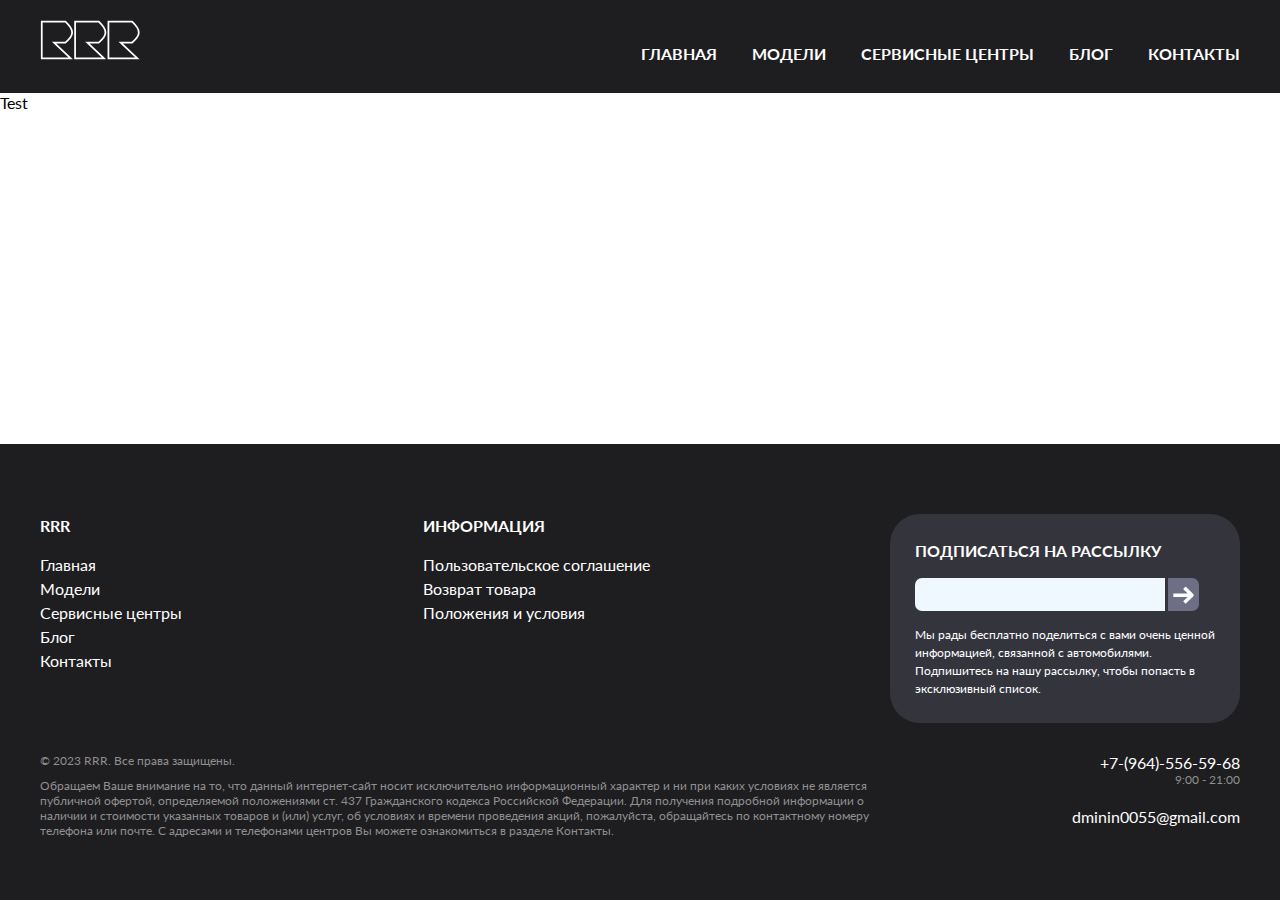
==== pages/blog.html @ 1aa9219d "1" ====
<!DOCTYPE html>
<html lang="en">
<head>
    <meta charset="UTF-8">
    <title>Car - showroom</title>
    <meta name="viewport" content="width=device-width, initial-scale=1.0">
    <link rel="preconnect" href="https://fonts.googleapis.com">
    <link rel="preconnect" href="https://fonts.gstatic.com" crossorigin>
    <link href="https://fonts.googleapis.com/css2?family=Lato:wght@400;700&display=swap" rel="stylesheet">
    <link rel="stylesheet" href="../css/style.css">
    <script src="../js/main.js" defer></script>
</head>
<body>

    <div class="wrapper">
        <header class="header">
            <div class="container">
                <div class="header__inner">
                    <a href="#" class="logo">
                        <img src="../img/main/logo.svg" alt="logo" class="logo_img" width="100px" >
                    </a>
                    <nav class="menu">
                        <ul class="menu_list">
                            <li class="menu_list-item">
                                <a href="../index.html" class="menu_list-link">Главная</a>
                            </li>
                            <li class="menu_list-item">
                                <a href="models.html" class="menu_list-link">Модели</a>
                            </li>
                            <li class="menu_list-item">
                                <a href="service_center.html" class="menu_list-link">Сервисные центры</a>
                            </li>
                            <li class="menu_list-item">
                                <a href="blog.html" class="menu_list-link">Блог</a>
                            </li>
                            <li class="menu_list-item">
                                <a href="contacts.html" class="menu_list-link">Контакты</a>
                            </li>
                        </ul>
                    </nav>
                    <div class="burger">
                        <img src="../img/white-menu.svg" alt="menu">
                    </div>
                </div>
            </div>
        </header>

        <div class="main">
            Test
        </div>

        <footer class="footer">
            <div class="container">
                <div class="footer_container">
                    <div class="footer_menu">
                        <ul class="footer_menu-list">
                            <li class="footer_menu-list-item">
                                <p class="footer_menu-list-title">RRR</p>
                            </li>
                            <li class="footer_menu-list-item">
                                <a href="../index.html" class="footer_menu-list-link">Главная</a>
                            </li>
                            <li class="footer_menu-list-item">
                                <a href="models.html" class="footer_menu-list-link">Модели</a>
                            </li>
                            <li class="footer_menu-list-item">
                                <a href="service_center.html" class="footer_menu-list-link">Сервисные центры</a>
                            </li>
                            <li class="footer_menu-list-item">
                                <a href="blog.html" class="footer_menu-list-link">Блог</a>
                            </li>
                            <li class="footer_menu-list-item">
                                <a href="contacts.html" class="footer_menu-list-link">Контакты</a>
                            </li>
                        </ul>
                    </div>
                    <div class="footer_menu">
                        <ul class="footer_menu-list">
                            <li class="footer_menu-list-item">
                                <p class="footer_menu-list-title">Информация</p>
                            </li>
                            <li class="footer_menu-list-item">
                                <a href="#" class="footer_menu-list-link">Пользовательское соглашение</a>
                            </li>
                            <li class="footer_menu-list-item">
                                <a href="#" class="footer_menu-list-link">Возврат товара</a>
                            </li>
                            <li class="footer_menu-list-item">
                                <a href="#" class="footer_menu-list-link">Положения и условия</a>
                            </li>
                        </ul>
                    </div>
                    <div class="footer_menu">
                        <div class="footer_menu-form">
                            <ul class="footer_menu-list">
                                <li class="footer_menu-list-item">
                                    <p class="footer_menu-list-title">Подписаться на рассылку</p>
                                </li>
                                <li class="footer_menu-list-item">
                                    <div class="footer_menu-list-input-container">
                                        <input type="email" class="footer_menu-list-input">
                                        <button class="footer_menu-list-input-submit">
                                            <img src="../img/arrow.svg" alt="submit" class="footer_menu-list-input-submit-img">
                                        </button>
                                    </div>
                                </li>
                                <li class="footer_menu-list-item">
                                    <p class="footer_menu-list-description">
                                        Мы рады бесплатно поделиться с вами очень ценной информацией, связанной с автомобилями.
                                        Подпишитесь на нашу рассылку, чтобы попасть в эксклюзивный список.
                                    </p>
                                </li>
                            </ul>
                        </div>
                    </div>
                </div>
                <div class="footer_bottom">
                    <div class="footer_bottom-text">
                        <div class="footer_bottom-copyright">
                            © 2023 RRR. Все права защищены.
                        </div>
                        <p>
                            Обращаем Ваше внимание на то, что данный интернет-сайт носит исключительно информационный
                            характер и ни при каких
                            условиях не является
                            публичной офертой, определяемой положениями ст. 437 Гражданского кодекса Российской
                            Федерации. Для получения
                            подробной информации о наличии и
                            стоимости указанных товаров и (или) услуг, об условиях и времени проведения акций,
                            пожалуйста, обращайтесь по контактному номеру телефона или почте.
                            С адресами и телефонами центров Вы можете ознакомиться в разделе Контакты.
                        </p>
                    </div>
                    <div class="footer_bottom-contacts">
                        <div class="footer_bottom-contacts-data">
                            +7-(964)-556-59-68
                        </div>
                        <div class="footer_bottom-contacts-time">
                            9:00 - 21:00
                        </div>
                        <div class="footer_bottom-contacts-data">
                            dminin0055@gmail.com
                        </div>
                    </div>
                </div>

            </div>
        </footer>
    </div>

</body>
</html>
---- css/style.css ----
* {
    margin: 0;
    padding: 0;
    border: 0;
    box-sizing: border-box;
}

body {
    font-family: 'Lato', sans-serif;
    font-size: 16px;
    font-weight: 400;
}

ul {
    list-style: none;
}

a {
    text-decoration: none;
    color: inherit;
}

html, body {
    height: 100%;
}

.open {
    display: flex !important;
    opacity: 0.9;
}

.wrapper {
    min-height: 100%;
    display: flex;
    flex-direction: column;
}

.header {
    background-color: #1E1E20;
}

.header_main {
    background-color: transparent;
    position: absolute;
    z-index: 10;
    left: 0;
    right: 0;
}

.container {
    max-width: 1220px;
    margin: 0 auto;
    padding: 0 10px;
}

.big_container {
    max-width: 1420px;
    margin: 0 auto;
    padding: 0 10px;
}

.header__inner {
    padding-top: 20px;
    padding-bottom: 30px;
    display: flex;
    justify-content: space-between;
    align-items: end;
}

.menu_list {
    display: flex;
    gap: 35px;
}

.menu_list-link {
    color: white;
    text-transform: uppercase;
    font-weight: 700;
}

.burger {
    display: none;
    position: relative;
    z-index: 50;
    align-items: center;
    justify-content: flex-end;
}









.footer {
    background-color: #1E1E20;
    padding: 50px 0 32px;
}

.footer_container {
    display: flex;
    justify-content: space-between;
}

.footer_menu {
    padding-top: 20px;
    padding-bottom: 30px;
}

.footer_menu-list {
    line-height: 1.5;
}

.footer_menu-list-title {
    color: white;
    text-transform: uppercase;
    font-weight: 700;
    margin-bottom: 15px;
}

.footer_menu-list-link {
    color: white;
}

.footer_menu-form {
    box-sizing: content-box;
    background-color: #34343d;
    max-width: 300px;
    padding: 25px;
    border-radius: 30px;
}

.footer_menu-list-input-container {
    display: flex;
    align-items: center;
    gap: 3px;
    margin-bottom: 15px;
}

.footer_menu-list-input {
    background-color: aliceblue;
    width: 250px;
    height: 33px;
    border-top-left-radius: 7px;
    border-bottom-left-radius: 7px;
    outline: none;
    font-size: 16px;
}

.footer_menu-list-input-submit {
    display: flex;
    align-items: center;
    height: 33px;
    padding: 5px;
    background-color: #6e6e85;
    border-top-right-radius: 7px;
    border-bottom-right-radius: 7px;
    cursor: pointer;
}

.footer_menu-list-description {
    color: white;
    font-size: 12px;
}

.footer_bottom {
    display: flex;
    justify-content: space-between;
}

.footer_bottom-text {
    max-width: 840px;
    color: rgba(178, 176, 176, 0.78);
    font-size: 12px;
    padding-bottom: 30px;
}

.footer_bottom-copyright {
    margin-bottom: 10px;
}
.footer_bottom-contacts {
    text-align: right;
}

.footer_bottom-contacts-data {
    color: white;
    font-size: 16px;
}

.footer_bottom-contacts-time {
    color: rgba(178, 176, 176, 0.78);
    font-size: 12px;
    text-align: right;
    margin-bottom: 20px;
}






.main {
    flex-grow: 1;
}

.top {
    color: white;
    text-align: center;
    padding-top: 250px;
    padding-bottom: 50px;
    position: absolute;
    z-index: 5;
    left: 0;
    right: 0;
}

.title {
    text-transform: uppercase;
    font-weight: 700;
    font-size: 58px;
    padding-bottom: 40px;
}

.title span {
    font-size: 65px;
    font-weight: 800;
}

.top__link {
    background-color: #151515;
    padding: 23px;
    max-width: 430px;
    width: 100%;
    display: inline-block;
    text-transform: uppercase;
    font-size: 36px;
    font-weight: 700;
}

.swiper::after {
    content: "";
    background-color: rgba(21, 21, 21, .3);
    position: absolute;
    z-index: 5;
    left: 0;
    right: 0;
    bottom: 0;
    top: 0;
}

.swiper-slide {
    background-repeat: no-repeat;
    background-size: cover;
    background-position: center;
    height: 100vh;
}

.swiper-pagination-bullet {
    width: 120px;
    height: 3px;
    background-color: #151515;
    border-radius: 10px;
    opacity: 1;
    margin: 0 15px !important;
}

.swiper-pagination-bullet-active {
    height: 6px;
    background-color: #FFF;
}

.why_us {
    text-align: center;
    margin: 80px 0 30px 0;
}

.why_us__title {
    font-size: 38px;
    margin-bottom: 40px;
    margin-top: 50px;
}

.why_us__cards {
    display: grid;
    grid-template-columns: repeat(3, 1fr);
    grid-row-gap: 20px;
    grid-column-gap: 20px;
    justify-content: center;
}

.why_us__card_item {
    max-width: 420px;
    width: 100%;
    padding: 44px 53px 33px 51px;
    background-color: #D9D9D9;
    border-radius: 20px;
}

.why_us__card_title {
    margin: 30px 0 20px 0;
    font-size: 24px;
    font-weight: 600;
}

.why_us__card_description {
    color: #283646;
    text-align: center;
    font-size: 16px;
    font-style: normal;
    font-weight: 500;
    line-height: normal;
}

.why_us__card_link {
    color: #10255A;
    text-align: center;
    font-size: 14px;
    font-style: normal;
    font-weight: 600;
    text-transform: uppercase;

    display: inline-block;

    border-radius: 10px;
    background: #FFF;
    box-shadow: 0px 4px 4px 0px rgba(0, 0, 0, 0.25);
    padding: 12px;

    margin-top: 12px;
    transition: box-shadow .3s ease;
}

.why_us__card_link:hover {
    box-shadow: 8px 10px 5px 2px rgba(0, 0, 255, .2);
}



.our_cars {
    text-align: center;
    margin: 80px 0 30px 0;
    background-color: #cfcfe5;
    padding: 40px 0;
}

.our_cars__title {
    font-size: 38px;
    margin-bottom: 40px;
}

.our_cars__cards {
    display: grid;
    grid-template-columns: repeat(3, 1fr);
    grid-row-gap: 20px;
    grid-column-gap: 20px;
    justify-content: center;
}

.our_cars__card_item {
    max-width: 420px;
    width: 100%;
}

.our_cars__card_car_title {
    margin-top: 7px;
    color: #1E1E1E;
    font-size: 20px;
    font-style: normal;
    font-weight: 800;
    line-height: normal;
    text-transform: capitalize;
}

.our_cars__card_img {
    border-radius: 20px;
}

.our_cars__card_car_price {
    color: #6e6e85;
}

.our_cars__card_link, .our_cars__link, .quality_services__card_link {
    color: #10255A;
    text-align: center;
    font-size: 14px;
    font-style: normal;
    font-weight: 600;
    text-transform: uppercase;

    display: inline-block;

    border-radius: 10px;
    background: #FFF;
    box-shadow: 0 4px 4px 0 rgba(0, 0, 0, 0.25);
    padding: 12px;

    margin-top: 12px;
    transition: box-shadow .3s ease;
}

.our_cars__card_link:hover {
    box-shadow: 8px 10px 5px 2px rgba(0, 0, 255, .2);
}

.our_cars__link {
    margin-top: 40px;
    background-color: #151515;
    color: #FFFFFF;
}

.our_cars__link:hover {
    box-shadow: 8px 10px 5px 2px rgba(0, 0, 255, .2);
}


.quality_services {
    text-align: center;
    margin: 80px 0 80px 0;
}

.quality_services__title {
    font-size: 38px;
    margin-bottom: 40px;
    margin-top: 50px;
}

.quality_services__cards {
    display: grid;
    grid-template-columns: repeat(4, 1fr);
    grid-column-gap: 20px;
    justify-content: center;
}

.quality_services__card_item {
    max-width: 372px;
}

.quality_services__card_text {
    margin: 0px 10px;
    font-size: 18px;
    font-weight: 600;
}

.quality_services__card_link:hover {
    box-shadow: 8px 10px 5px 2px rgba(0, 0, 255, .2);
}

@media (max-width: 1440px) {
    .big_container {
        max-width: 820px;
    }
    .quality_services__cards {
        grid-template-columns: repeat(2, 1fr);
        grid-row-gap: 50px;
        grid-column-gap: 56px;
    }
}

@media (max-width: 1200px) {

    .menu_list {
        gap: 15px;
    }

    .big_container {
        max-width: 820px;
    }

    .our_cars__cards, .why_us__cards {
        grid-template-columns: repeat(1, 1fr);
        place-items: center;
    }

    .quality_services__cards {
        grid-template-columns: repeat(2, 1fr);
        grid-row-gap: 20px;
        grid-column-gap: 10px;
        place-items: center;
    }

    .quality_services__card_item {
        height: 381px;
    }

    .footer_bottom-text {
        max-width: 480px;
    }

}

@media (max-width: 425px) {
    .menu_list {
        gap: 15px;
    }

    .why_us__title {
        font-size: 32px;
    }

    .our_cars__title {
        font-size: 32px;
    }

    .quality_services__title {
        font-size: 32px;
    }

    .our_cars__cards, .why_us__cards {
        grid-template-columns: repeat(1, 1fr);
        place-items: center;
    }

    .our_cars__card_img {
        width: 372px;
        height: 260px;
    }

    .quality_services__cards {
        grid-template-columns: repeat(1, 1fr);
        grid-row-gap: 20px;
        grid-column-gap: 10px;
        place-items: center;
    }

    .quality_services__card_item {
        height: 381px;
    }

    .footer_bottom-text {
        max-width: 480px;
    }

    /*.menu_list-link {*/
    /*    display: none;*/
    /*}*/

    .menu_list {
        display: none;
        flex-direction: column;
        position: fixed;
        height: 100%;
        width: 100%;
        top: 0; bottom: 0; left: 0; right: 0;
        z-index: 50;
        overflow-y: auto;
        padding: 50px 40px;
        background-color: #151515;
    }

    .burger {
        display: flex;
    }

    .footer_container {
        flex-direction: column-reverse;
    }

    .footer_bottom {
        flex-direction: column;
    }

    .footer_bottom-text {
        order: 2;
        font-size: 9px;
    }

}
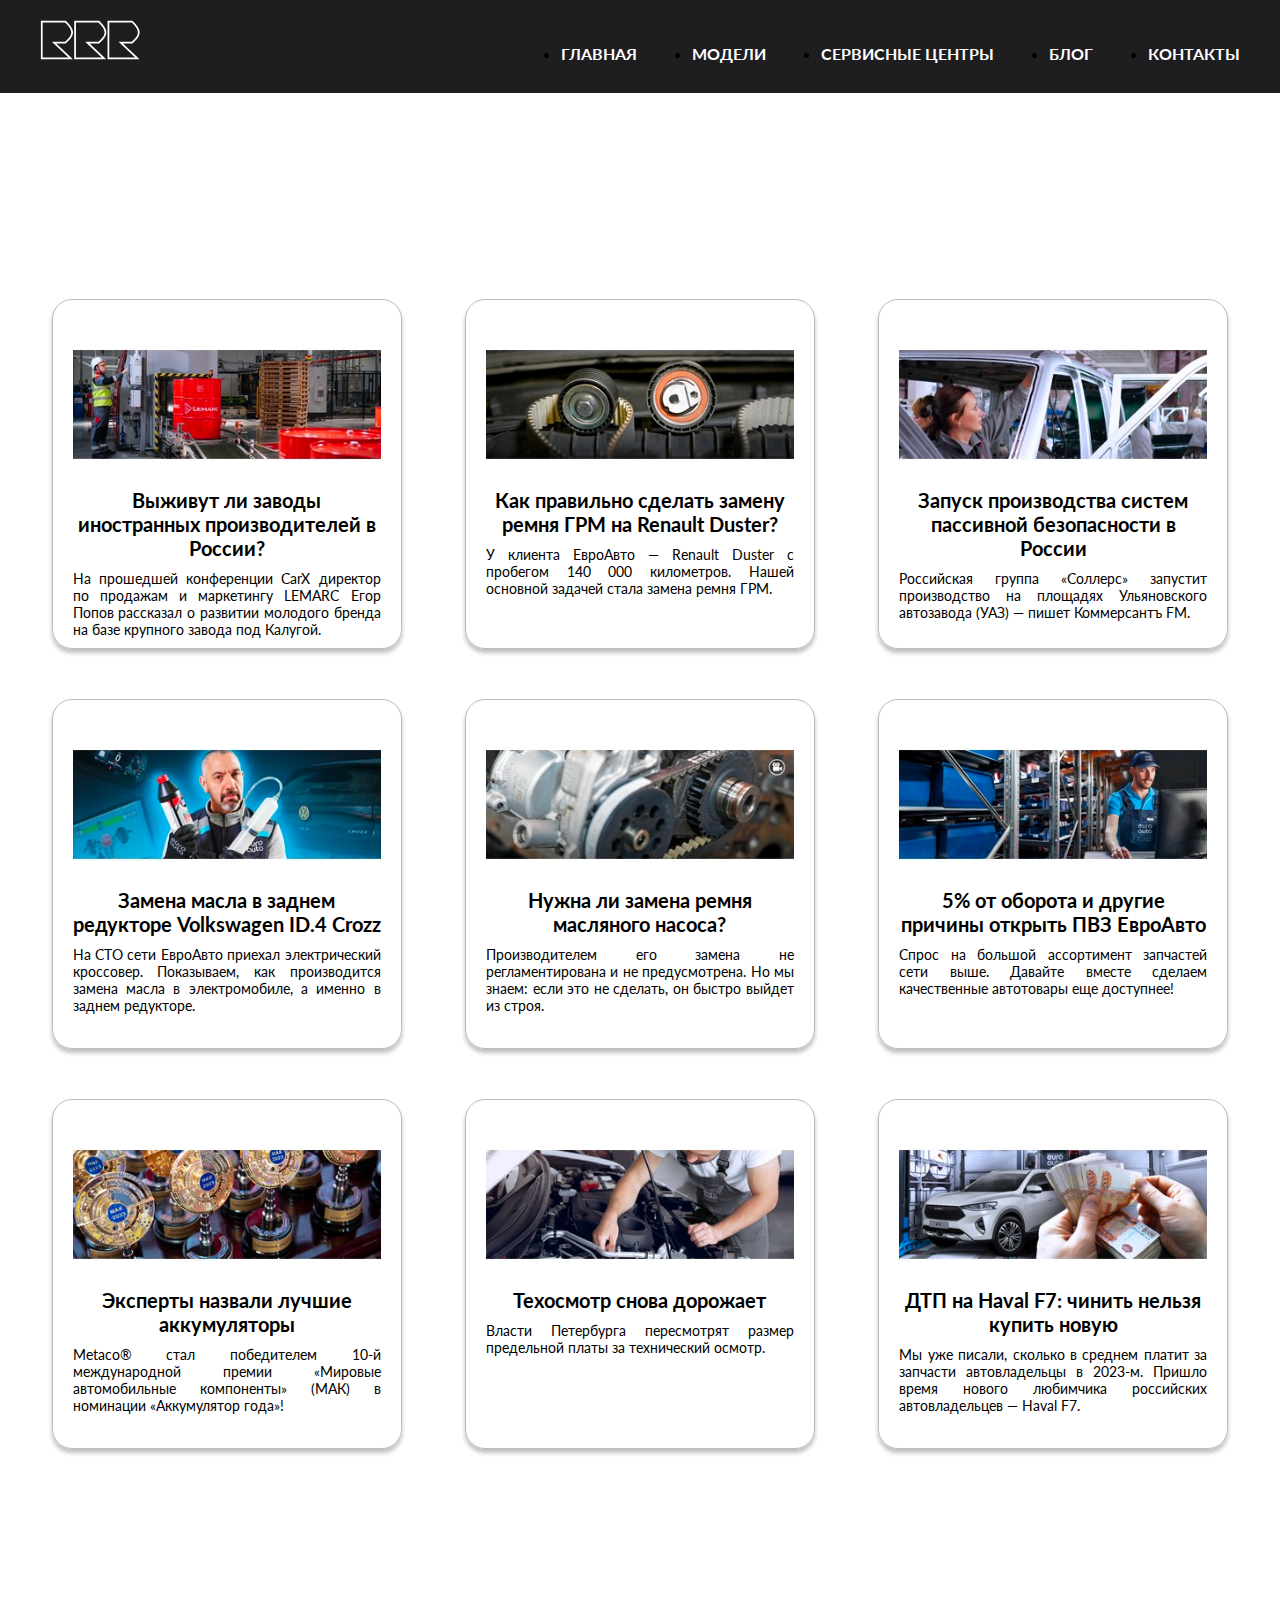
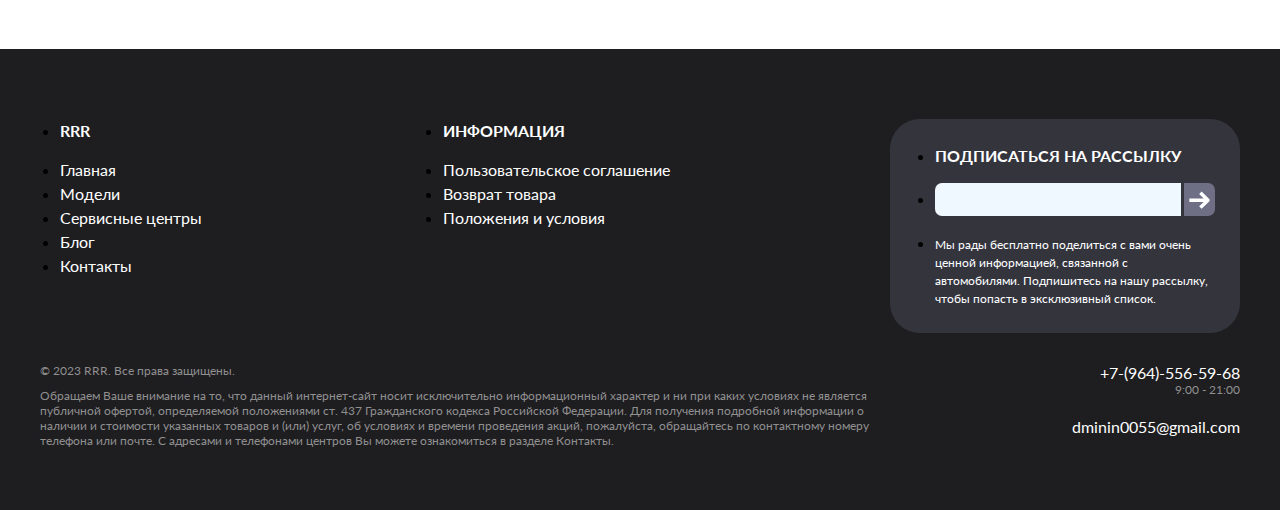
==== commit ab954465: "." ====
--- a/pages/blog.html
+++ b/pages/blog.html
@@ -8,7 +8,9 @@
     <link rel="preconnect" href="https://fonts.gstatic.com" crossorigin>
     <link href="https://fonts.googleapis.com/css2?family=Lato:wght@400;700&display=swap" rel="stylesheet">
     <link rel="stylesheet" href="../css/style.css">
+    <link rel="stylesheet" href="../css/style_blog.css">
     <script src="../js/main.js" defer></script>
+    <script src="../js/blog.js" defer></script>
 </head>
 <body>
 
@@ -46,7 +48,168 @@
         </header>
 
         <div class="main">
-            Test
+            <div class="blog_wrapper">
+                <div class="blog_container">
+                    <div class="main_div">
+                        <h1 class="title">Блог</h1>
+                        <div class="blog_items">
+                            <a href="#" class="blog_item_link">
+                                <div class="blog_item">
+                                    <img src="../img/blog/img.png" alt="" class="blog_item_img">
+                                    <h5 class="blog_item_title">Выживут ли заводы иностранных производителей в России?</h5>
+                                    <p class="blog_item_description">На прошедшей конференции CarX директор по продажам и маркетингу LEMARC Егор Попов рассказал о развитии молодого бренда на базе крупного завода под Калугой.</p>
+                                </div>
+                                <div class="hidden">
+                                    <div class="hidden_content">
+                                        <h1 class="title">Почему производство масел востребовано в России?</h1>
+                                        <p class="p">“С уходом четырех лидеров рынка моторных масел перед нами встала задача заместить их продуктовую линейку без потери качества. Автомобили, которые выходят на наш рынок последние 5-7 лет, стали еще более технологичными и современными. Заглянув в сервисные книжки ваших машин и тех, которые только появляются, вы увидите требования уровня API SP, малозольные масла, уровня С5 - С6 и так далее. Я уже не говорю про маловязкие”, — рассказал Егор Попов.</p>
+                                        <h1 class="title">Производство российского масла для ДВС</h1>
+                                        <p class="p">Спикер рассказал, что в первую очередь удалось сохранить команду и сверхсовременный технологичный завод 2018 года. Он производит до 75 тыс. тонн продукции в год. Для обеспечения бесперебойных поставок на рынок пришлось надстроить резервуарный парк, модернизировать его для единовременного хранения 8 000 тонн сырья. Зачем так много? Сейчас LEMARC использует те же импортные компоненты, что прежний бренд. Изменились только сроки поставки: с 14 до 120 дней. Хранить компоненты приходится дольше.</p>
+                                        <p class="p">Лаборатория, оборудованная по последнему слову техники, занимается контролем входящего сырья и готовой продукции. Сотрудники на связи с автопроизводителями в Европе и Азии 24/7. Очень важен вопрос допусков, которые будут получены уже в ноябре 2023 года.</p>
+                                        <p class="p">В компании действует инновационная технология потокового смешивания компонентов Simultaneous Metering Blender (SMB). Это еще одна возможность увеличить объем производства, который планируется наращивать. Склад готовой продукции на 8 000 паллетомест позволяет до 2 месяцев хранить продукцию для дистрибьюторов, дилеров и автозаводов.</p>
+                                    </div>
+                                </div>
+                            </a>
+                            <a href="#" class="blog_item_link">
+                                <div class="blog_item">
+                                    <img src="../img/blog/img_1.png" alt="" class="blog_item_img">
+                                    <h5 class="blog_item_title">Как правильно сделать замену ремня ГРМ на Renault Duster?</h5>
+                                    <p class="blog_item_description">У клиента ЕвроАвто — Renault Duster c пробегом 140 000 километров. Нашей основной задачей стала замена ремня ГРМ.</p>
+                                </div>
+                                <div class="hidden">
+                                    <div class="hidden_content">
+                                        <h1 class="title">Как правильно сделать замену ремня ГРМ на Renault Duster?</h1>
+                                        <p class="p">Для ремонта потребуются ремень ГРМ, натяжной ролик, паразитный ролик. Можно купить их по отдельности, но мы использовали комплект Metaco. Во-первых, он надлежащего качества. Во-вторых, в комплекте есть нужные заглушки технологического отверстия для установки планки фиксатора распредвала и два болта.</p>
+                                        <p class="p">Кроме того, потребуются фиксаторы коленчатого вала и распредвала, а также шестерен распредвала. Начинаем работу с осмотра автомобиля целиком, даже если заказ-наряд не включает это. Например, в данном случае рекомендовано заменить воздушный фильтр. </p>
+                                        <p class="p">Пока колесо не снято, проверяем наличие люфтов и посторонних шумов. Передние покрышки летние, задние зимние. Это запрещено, к тому же небезопасно. Заметен небольшой люфт подвески. Отчетливо стучит правая стойка стабилизатора. С задней стороны тормозной щит покрыт технической жидкостью – значит, поврежден тормозной цилиндр. Такая течь небезопасна.</p>
+                                        <p class="p">Видны рыжие следы на крестовине карданного вала и его люфт. Рано или поздно это приведет к битью подшипника хвостовика заднего редуктора. Заводом-изготовителем не предусмотрен ремонт карданного вала — рекомендуем замену. </p>
+                                    </div>
+                                </div>
+                            </a>
+                            <a href="#" class="blog_item_link">
+                                <div class="blog_item">
+                                    <img src="../img/blog/img_2.png" alt="" class="blog_item_img">
+                                    <h5 class="blog_item_title">Запуск производства систем пассивной безопасности в России</h5>
+                                    <p class="blog_item_description">Российская группа «Соллерс» запустит производство на площадях Ульяновского автозавода (УАЗ) — пишет Коммерсантъ FM.</p>
+                                </div>
+                                <div class="hidden">
+                                    <div class="hidden_content">
+                                        <h1 class="title">Запуск производства систем пассивной безопасности в России</h1>
+                                        <p class="p">Российская группа «Соллерс» запустит производство на площадях Ульяновского автозавода (УАЗ) — пишет Коммерсантъ FM. Планируется выпуск подушек и ремней безопасности, электронных блоков управления системами безопасности и рулевых колес. Рассказываем о проекте!</p>
+                                        <h1 class="title">Почему именно эти устройства?</h1>
+                                        <p class="p">Выбор товаров для производства объяснил заместитель генерального директора ЕвроАвто, член правления Союза автосервисов Илья Плисов:</p>
+                                        <p class="p">“Выпуск автомобилей без подушек безопасности недопустим. Уже несколько десятилетий они показывают свою эффективность и спасают сотни жизней. Производство самих подушек, связанных с ними пиропатронов, близких по действию преднатяжителей ремней безопасности и систем управления срабатыванием, критически важно для страны."</p>
+                                        <h1 class="title">Поддержка Минпромторг</h1>
+                                        <p class="p">К слову о поддержке. Объем инвестиций в проект “Соллерс” составит примерно 1,5 млрд рублей. Группа планирует взять займ у Фонда развития промышленности (ФРП). К проекту планируется привлечь китайских партнеров. </p>
+                                    </div>
+                                </div>
+                            </a>
+                            <a href="#" class="blog_item_link">
+                                <div class="blog_item">
+                                    <img src="../img/blog/img_3.png" alt="" class="blog_item_img">
+                                    <h5 class="blog_item_title">Замена масла в заднем редукторе Volkswagen ID.4 Crozz</h5>
+                                    <p class="blog_item_description">На СТО сети ЕвроАвто приехал электрический кроссовер. Показываем, как производится замена масла в электромобиле, а именно в заднем редукторе.</p>
+                                </div>
+                                <div class="hidden">
+                                    <div class="hidden_content">
+                                        <h1 class="title">Замена масла в заднем редукторе Volkswagen ID.4 Crozz</h1>
+                                        <p class="p">На СТО сети ЕвроАвто приехал электрический кроссовер. Показываем, как производится замена масла в электромобиле, а именно в заднем редукторе. По регламенту процедура не предусмотрена, но технические специалисты уверены: вечных жидкостей не бывает. Поэтому делаем профилактику.</p>
+                                        <p class="p">Потребуется литр масла стандарта GL4 и две пробки — сливная и заливная. Масло стандарта GL4 подходит для механических трансмиссий. Почему мы сделали такой выбор, а не взяли более привычный стандарт GL5? Дело в том, что во втором случае присадки агрессивны по отношению к цветным металлам и в большей степени сопротивляются трению. А в редукторе электромобиля цветные металлы присутствуют.</p>
+                                        <p class="p">Выкручиваем винты, чтобы снять защиту и обеспечить доступ. Откручиваем заливную пробку. Сливаем масло и смотрим на его консистенцию и цвет. В идеале не должно быть никаких вкраплений. Что и в каком порядке делать дальше? Смотрите в нашем ролике!</p>
+                                    </div>
+                                </div>
+                            </a>
+                            <a href="#" class="blog_item_link">
+                                <div class="blog_item">
+                                    <img src="../img/blog/img_4.png" alt="" class="blog_item_img">
+                                    <h5 class="blog_item_title">Нужна ли замена ремня масляного насоса?</h5>
+                                    <p class="blog_item_description">Производителем его замена не регламентирована и не предусмотрена. Но мы знаем: если это не сделать, он быстро выйдет из строя.</p>
+                                </div>
+                                <div class="hidden">
+                                    <div class="hidden_content">
+                                        <h1 class="title">Нужна ли замена ремня масляного насоса?</h1>
+                                        <p class="p">Знаете, в чем особенность двухлитровый турбодизеля  серии 288? Привод масляного насоса, совмещенного с вакуумным насосом, осуществляется ременной передачей. Производителем его замена не регламентирована и не предусмотрена. Но мы знаем: если это не сделать, он быстро выйдет из строя. Так что делаем замену ремня. </p>
+                                        <p class="p">Потребуется специальный фиксатор, чтобы удерживать вал. Так проще открутить центральный болт, чтобы ослабить шестерню относительно вала.</p>
+                                        <p class="p">Привод балансирных валов — через шестерню. Нет ни ремней, ни натяжителей. На ремне масляного насоса виден зазор. Его быть не должно — из-за этого он начинает ерзать и обрывается. Технический специалист ЕвроАвто попробовал заменить ремень без снятия насоса. Получилось или нет? Смотрите в видео!</p>
+                                    </div>
+                                </div>
+                            </a>
+                            <a href="#" class="blog_item_link">
+                                <div class="blog_item">
+                                    <img src="../img/blog/img_5.png" alt="" class="blog_item_img">
+                                    <h5 class="blog_item_title">5% от оборота и другие причины открыть ПВЗ ЕвроАвто</h5>
+                                    <p class="blog_item_description">Спрос на большой ассортимент запчастей сети выше. Давайте вместе сделаем качественные автотовары еще доступнее!</p>
+                                </div>
+                                <div class="hidden">
+                                    <div class="hidden_content">
+                                        <h1 class="title">Почему производство масел востребовано в России?</h1>
+                                    </div>
+                                </div>
+                            </a>
+                            <a href="#" class="blog_item_link">
+                                <div class="blog_item">
+                                    <img src="../img/blog/img_6.png" alt="" class="blog_item_img">
+                                    <h5 class="blog_item_title">Эксперты назвали лучшие аккумуляторы</h5>
+                                    <p class="blog_item_description">Metaco® стал победителем 10-й международной премии «Мировые автомобильные компоненты» (МАК) в номинации «Аккумулятор года»!</p>
+                                </div>
+                                <div class="hidden">
+                                    <div class="hidden_content">
+                                        <h1 class="title">Эксперты назвали лучшие аккумуляторы</h1>
+                                        <p class="p">Metaco® стал победителем 10-й международной премии «Мировые автомобильные компоненты» (МАК) в номинации «Аккумулятор года»! Поздравляем с признанием и рассказываем, что это означает.</p>
+                                        <h1 class="title">Качественные аккумуляторы</h1>
+                                        <p class="p">Премия МАК — это экспертное подтверждение качества и надежности аккумуляторов Metaco®. Его увидят пользователи metaco.parts. ozon.ru, amtel.club и других интернет-площадок. Позже логотип премии будет размещен на этикетке продукции. Конкуренция была серьезная, всего 190 брендов претендовали на звание лучших. В этом году в голосовании участвовали 28 000 человек. Это интернет-пользователи, специалисты сервисных станций, автомагазинов, представители компаний-дистрибьюторов автокомпонентов, эксперты автомобильной отрасли и автолюбители. К экспертам вопросов нет, среди  партнеров премии MIMS Automobility Moscow, СТО EXPO, Союз Автосервисов, агентство Автостат, инжиниринговый центр Smart, журналы «Автокомпоненты» и «Движок».</p>
+                                        <h1 class="title">Премия МАК</h1>
+                                        <p class="p">МАК ежегодно определяет лидеров отрасли автокомпонентов среди отечественных и зарубежных брендов. В этом году награждение прошло в 10-й раз. Тема — путешествие по России. Интерес двойной: как к самим поездкам, так и к российским производителям и собственным торговым маркам (СТМ). Большинство зарубежных брендов ушло с рынка РФ, и активно развиваются новые. СТМ увеличивают ассортимент, следят за качеством, завоевывают свое место в портфелях брендов оптовиков и в сердцах автовладельцев.</p>
+                                    </div>
+                                </div>
+                            </a>
+                            <a href="#" class="blog_item_link">
+                                <div class="blog_item">
+                                    <img src="../img/blog/img_7.png" alt="" class="blog_item_img">
+                                    <h5 class="blog_item_title">Техосмотр снова дорожает</h5>
+                                    <p class="blog_item_description">Власти Петербурга пересмотрят размер предельной платы за технический осмотр.</p>
+                                </div>
+                                <div class="hidden">
+                                    <div class="hidden_content">
+                                        <h1 class="title">Техосмотр снова дорожает</h1>
+                                        <p class="p">Власти Петербурга пересмотрят размер предельной платы за технический осмотр — сообщает ТАСС. Год назад они уже подняли ее сразу на 75% впервые с 2012 года.</p>
+                                        <h1 class="title">Техобслуживание после ухода западных автобрендов</h1>
+                                        <p class="p">За 2022-2023 многие европейские бренды авто и запчастей покинули рынок, ряд автоконцернов ограничил доступ к сервисным программам, менялся курс рубля. Это повлияло на стоимость обслуживания автомобилей. По всей видимости, власти Санкт-Петербурга отреагировали на изменения. В пояснительной записке говорится, что цены рассчитали методом индексации с учетом накопленного уровня инфляции за 2022 год, а это около 12%. ТО — затратный процесс, который требует замены запчастей и расходников. В лучшем случае они дорожают в пределах инфляции. </p>
+                                        <h1 class="title">Новые цены на техосмотр</h1>
+                                        <p class="p">Согласно постановлению городского правительства на портале антикоррупционной экспертизы, с 1 января 2024 года техосмотр будет стоить:</p>
+                                        <ul style="color: white">
+                                            <li>легковых автомобилей — 1 730 руб. (сейчас 881);</li>
+                                            <li>грузовиков с технически допустимой максимальной массой более 12 тонн —  3 916 руб. (вместо 3 498);</li>
+                                            <li>мотоциклов — 577 рублей (ранее 515 рублей).</li>
+                                        </ul>
+                                    </div>
+                                </div>
+                            </a>
+                            <a href="#" class="blog_item_link">
+                                <div class="blog_item">
+                                    <img src="../img/blog/img_8.png" alt="" class="blog_item_img">
+                                    <h5 class="blog_item_title">ДТП на Haval F7: чинить нельзя купить новую</h5>
+                                    <p class="blog_item_description">Мы уже писали, сколько в среднем платит за запчасти автовладельцы в 2023-м. Пришло время нового любимчика российских автовладельцев — Haval F7.</p>
+                                </div>
+                                <div class="hidden">
+                                    <div class="hidden_content">
+                                        <h1 class="title">ДТП на Haval F7: чинить нельзя купить новую</h1>
+                                        <p class="p">Ни для кого не секрет, что страховая не всегда покрывает все затраты на ремонт после ДТП. Мы уже писали, сколько в среднем платит за запчасти владелец Skoda Octavia А7, BMW X5, Geely Tugella, Kia Riо и Renault Duster в 2023-м. Пришло время нового любимчика российских автовладельцев — Haval F7.</p>
+                                        <h1 class="title"></h1>
+                                        <p class="p"></p>
+                                        <img src="../img/blog/prices.png" alt="" style="margin-bottom: 20px">
+                                        <p class="p">Предположим, водитель собрал ДТП-“бинго”, и ему нужен весь комплект деталей. Полный набор оригинала купить не получится, некоторых запчастей просто нет. Те, что есть, обойдутся в 187 тыс. руб., а страховая выделит только 102 тыс. Переднее левое крыло можно заменить б/у или аналогом, а вот правое крыло и лобовое стекло — только аналогом. Он, кстати, весь в наличии: полный набор таких деталей обойдется в 109 тыс. руб. при выплате страховой в 130 тыс. Получается, если автовладелец согласен на аналог, то укладываемся! </p>
+                                        <h1 class="title">Получить выплату по ОСАГО деньгами</h1>
+                                        <p class="p">Популярное решение в 2023 году — получить страховую выплату деньгами. Но надо помнить, что компания удержит часть денег за износ. Для Haval F7 2022 г.в. он оценивается в 11%.
+
+                                            Итак, максимальная сумма составит 117 тыс. руб. Купить за них оригинал становится еще менее реальным, а вот аналог поставить все еще можно, при наличии — б/у. Но повреждения все равно придется устранять, и со временем это будет только дороже.</p>
+                                    </div>
+                                </div>
+                            </a>
+                        </div>
+                    </div>
+                </div>
+            </div>
         </div>
 
         <footer class="footer">
--- a/css/style.css
+++ b/css/style.css
@@ -361,9 +361,12 @@
 .our_cars__card_item {
     max-width: 420px;
     width: 100%;
+    display: flex;
+    flex-direction: column;
 }
 
 .our_cars__card_car_title {
+    text-align: center;
     margin-top: 7px;
     color: #1E1E1E;
     font-size: 20px;
@@ -379,6 +382,7 @@
 
 .our_cars__card_car_price {
     color: #6e6e85;
+    text-align: center;
 }
 
 .our_cars__card_link, .our_cars__link, .quality_services__card_link {
@@ -388,6 +392,8 @@
     font-style: normal;
     font-weight: 600;
     text-transform: uppercase;
+    max-width: 150px;
+    margin: 0 auto;
 
     display: inline-block;
 
@@ -531,10 +537,6 @@
     .footer_bottom-text {
         max-width: 480px;
     }
-
-    /*.menu_list-link {*/
-    /*    display: none;*/
-    /*}*/
 
     .menu_list {
         display: none;
--- a/css/style_blog.css
+++ b/css/style_blog.css
@@ -0,0 +1,125 @@
+ul {
+    list-style: inherit;
+}
+
+li {
+    margin-left: 20px;
+}
+
+.blog_wrapper {
+    padding: 0 20px;
+}
+
+.main {
+    margin: 100px 0 100px 0;
+}
+
+.blog_container {
+    max-width: 1300px;
+    margin: 0 auto 100px;
+}
+
+.title {
+    text-align: center;
+}
+
+.blog_items {
+    display: grid;
+    grid-template-columns: repeat(3, 1fr);
+    place-items: center;
+    justify-content: center;
+    grid-row-gap: 50px;
+    margin: 0 auto 100px;
+}
+
+.blog_item {
+    padding: 20px ;
+    width: 350px;
+    height: 350px;
+    display: flex;
+    flex-direction: column;
+    border: 1px solid #bdbbbb;
+    transition: box-shadow .3s ease;
+    box-shadow: 0 4px 4px 0 rgba(0, 0, 0, 0.25);
+    border-radius: 20px;
+}
+
+.blog_item:hover {
+    box-shadow: 8px 10px 5px 2px #5c6972;
+    border: 3px solid #5c6972;
+}
+
+.blog_item_title {
+    text-align: center;
+    font-size: 20px;
+}
+
+.blog_item_description {
+    margin-top: 10px;
+    text-align: justify;
+    font-size: 14px;
+}
+
+
+.title {
+    margin-top: 30px;
+    font-size: 30px;
+    color: #FFFFFF;
+}
+
+.p {
+    margin-bottom: 10px;
+    color: white;
+}
+
+.hidden {
+    position: absolute;
+    visibility: hidden;
+    opacity: 0;
+    transition: .3s;
+    top: -1000px;
+    right: 0;
+    bottom: 0;
+    left: 0;
+    z-index: 1000;
+    background: rgba(0, 0, 0, 0.9);
+    display: flex;
+    flex-direction: column;
+    justify-content: center;
+    align-items: flex-start;
+    overflow-y: scroll;
+    padding: 60px 15px;
+}
+
+.hidden_content {
+    margin: 0 auto;
+    max-width: 1000px;
+    text-align: center;
+}
+
+.hidden_active {
+    position: fixed;
+    top: 0;
+    visibility: visible;
+    opacity: 1;
+    transition: .3s;
+}
+
+
+@media (max-width: 1200px) {
+
+    .blog_items {
+        grid-template-columns: repeat(2, 1fr);
+        grid-row-gap: 20px;
+        grid-column-gap: 10px;
+    }
+
+}
+
+@media (max-width: 425px) {
+
+    .blog_items {
+        grid-template-columns: repeat(1, 1fr);
+    }
+
+}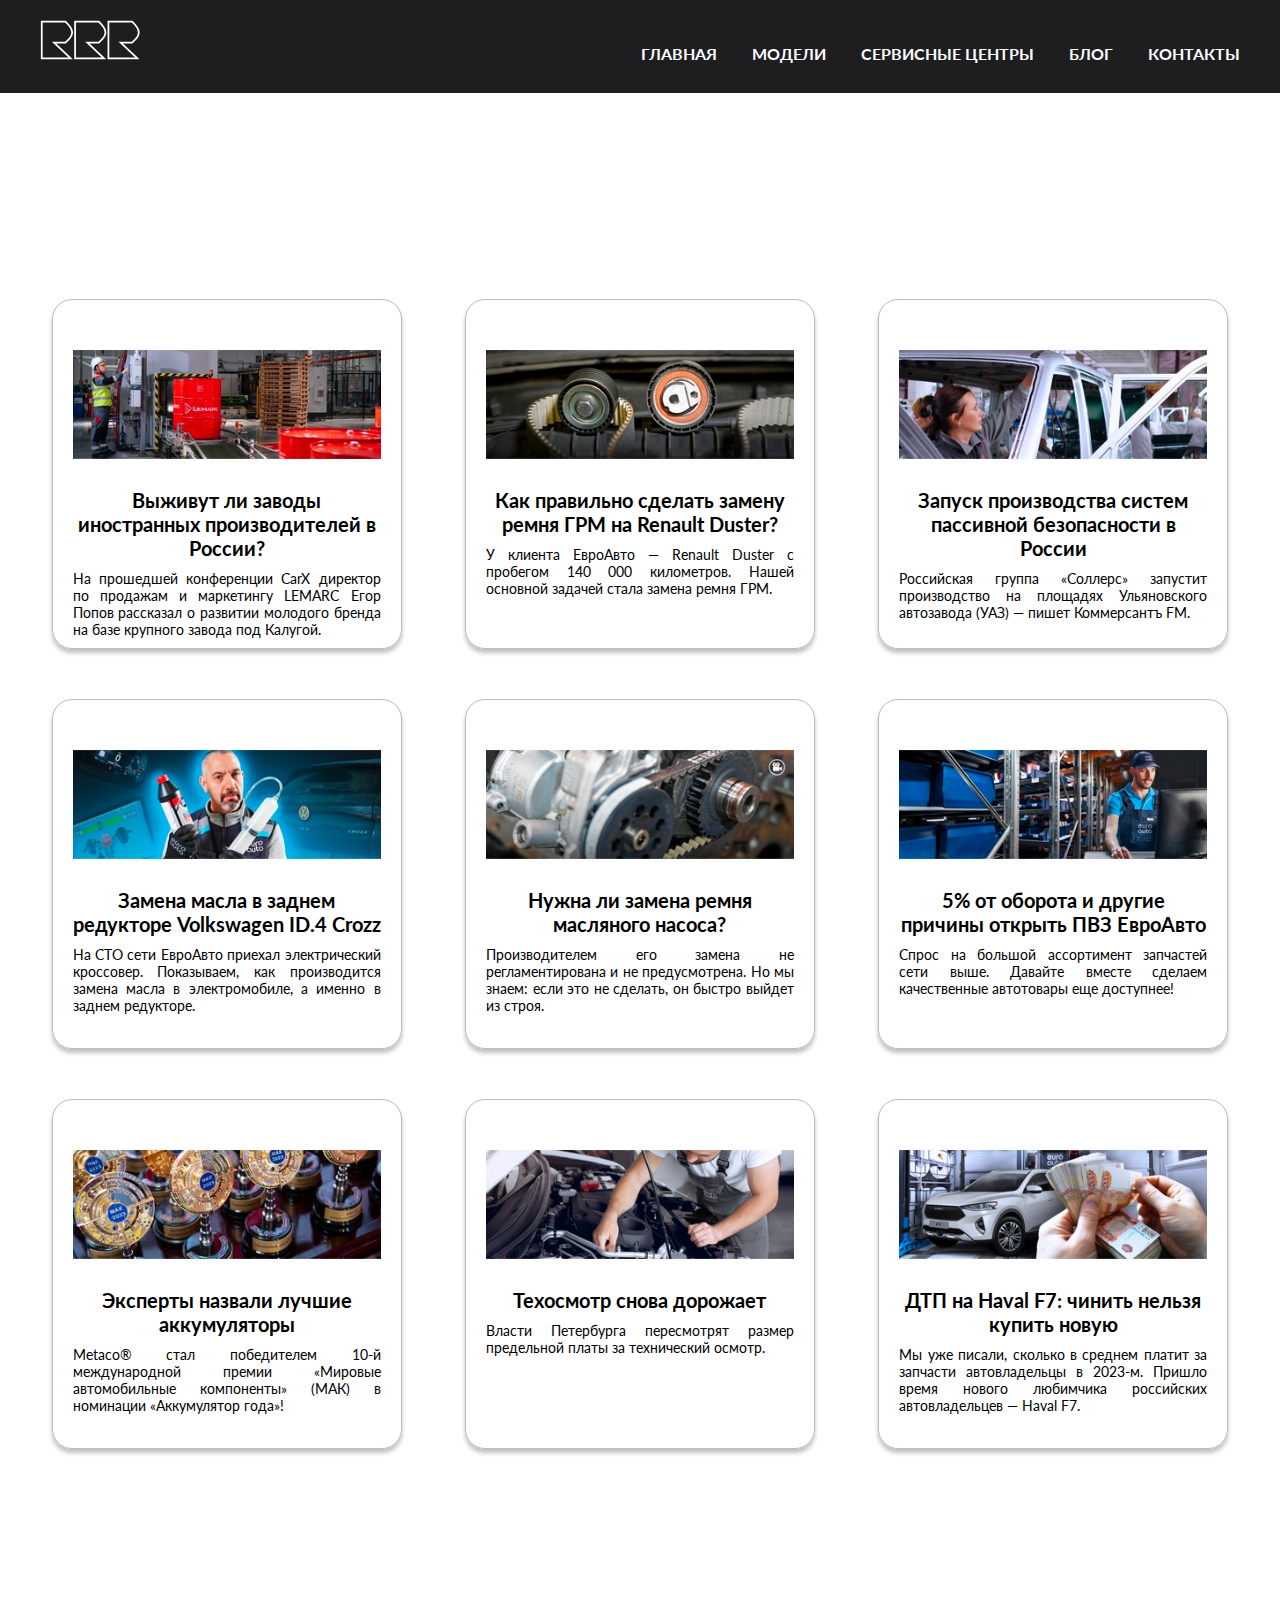
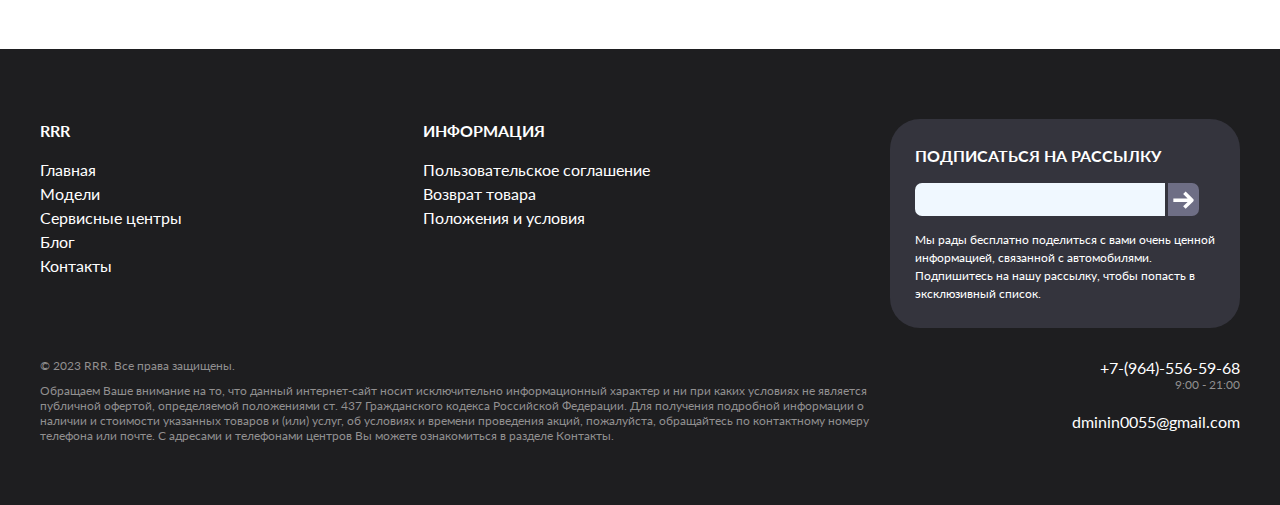
==== commit 4f0866e2: "." ====
--- a/pages/blog.html
+++ b/pages/blog.html
@@ -177,10 +177,10 @@
                                         <p class="p">За 2022-2023 многие европейские бренды авто и запчастей покинули рынок, ряд автоконцернов ограничил доступ к сервисным программам, менялся курс рубля. Это повлияло на стоимость обслуживания автомобилей. По всей видимости, власти Санкт-Петербурга отреагировали на изменения. В пояснительной записке говорится, что цены рассчитали методом индексации с учетом накопленного уровня инфляции за 2022 год, а это около 12%. ТО — затратный процесс, который требует замены запчастей и расходников. В лучшем случае они дорожают в пределах инфляции. </p>
                                         <h1 class="title">Новые цены на техосмотр</h1>
                                         <p class="p">Согласно постановлению городского правительства на портале антикоррупционной экспертизы, с 1 января 2024 года техосмотр будет стоить:</p>
-                                        <ul style="color: white">
-                                            <li>легковых автомобилей — 1 730 руб. (сейчас 881);</li>
-                                            <li>грузовиков с технически допустимой максимальной массой более 12 тонн —  3 916 руб. (вместо 3 498);</li>
-                                            <li>мотоциклов — 577 рублей (ранее 515 рублей).</li>
+                                        <ul class="list">
+                                            <li class="li">легковых автомобилей — 1 730 руб. (сейчас 881);</li>
+                                            <li class="li">грузовиков с технически допустимой максимальной массой более 12 тонн —  3 916 руб. (вместо 3 498);</li>
+                                            <li class="li">мотоциклов — 577 рублей (ранее 515 рублей).</li>
                                         </ul>
                                     </div>
                                 </div>
@@ -197,7 +197,7 @@
                                         <p class="p">Ни для кого не секрет, что страховая не всегда покрывает все затраты на ремонт после ДТП. Мы уже писали, сколько в среднем платит за запчасти владелец Skoda Octavia А7, BMW X5, Geely Tugella, Kia Riо и Renault Duster в 2023-м. Пришло время нового любимчика российских автовладельцев — Haval F7.</p>
                                         <h1 class="title"></h1>
                                         <p class="p"></p>
-                                        <img src="../img/blog/prices.png" alt="" style="margin-bottom: 20px">
+                                        <img src="../img/blog/prices.png" alt="" style="margin: 20px auto" class="hidden_image">
                                         <p class="p">Предположим, водитель собрал ДТП-“бинго”, и ему нужен весь комплект деталей. Полный набор оригинала купить не получится, некоторых запчастей просто нет. Те, что есть, обойдутся в 187 тыс. руб., а страховая выделит только 102 тыс. Переднее левое крыло можно заменить б/у или аналогом, а вот правое крыло и лобовое стекло — только аналогом. Он, кстати, весь в наличии: полный набор таких деталей обойдется в 109 тыс. руб. при выплате страховой в 130 тыс. Получается, если автовладелец согласен на аналог, то укладываемся! </p>
                                         <h1 class="title">Получить выплату по ОСАГО деньгами</h1>
                                         <p class="p">Популярное решение в 2023 году — получить страховую выплату деньгами. Но надо помнить, что компания удержит часть денег за износ. Для Haval F7 2022 г.в. он оценивается в 11%.
--- a/css/style_blog.css
+++ b/css/style_blog.css
@@ -1,8 +1,9 @@
-ul {
+.list {
     list-style: inherit;
+    color: white;
 }
 
-li {
+.li {
     margin-left: 20px;
 }
 
@@ -88,13 +89,13 @@
     justify-content: center;
     align-items: flex-start;
     overflow-y: scroll;
+    overflow-x: scroll;
     padding: 60px 15px;
 }
 
 .hidden_content {
-    margin: 0 auto;
+    margin: 40px 0 40px auto;
     max-width: 1000px;
-    text-align: center;
 }
 
 .hidden_active {
@@ -122,4 +123,8 @@
         grid-template-columns: repeat(1, 1fr);
     }
 
+    .hidden_image {
+        width: 390px;
+    }
+
 }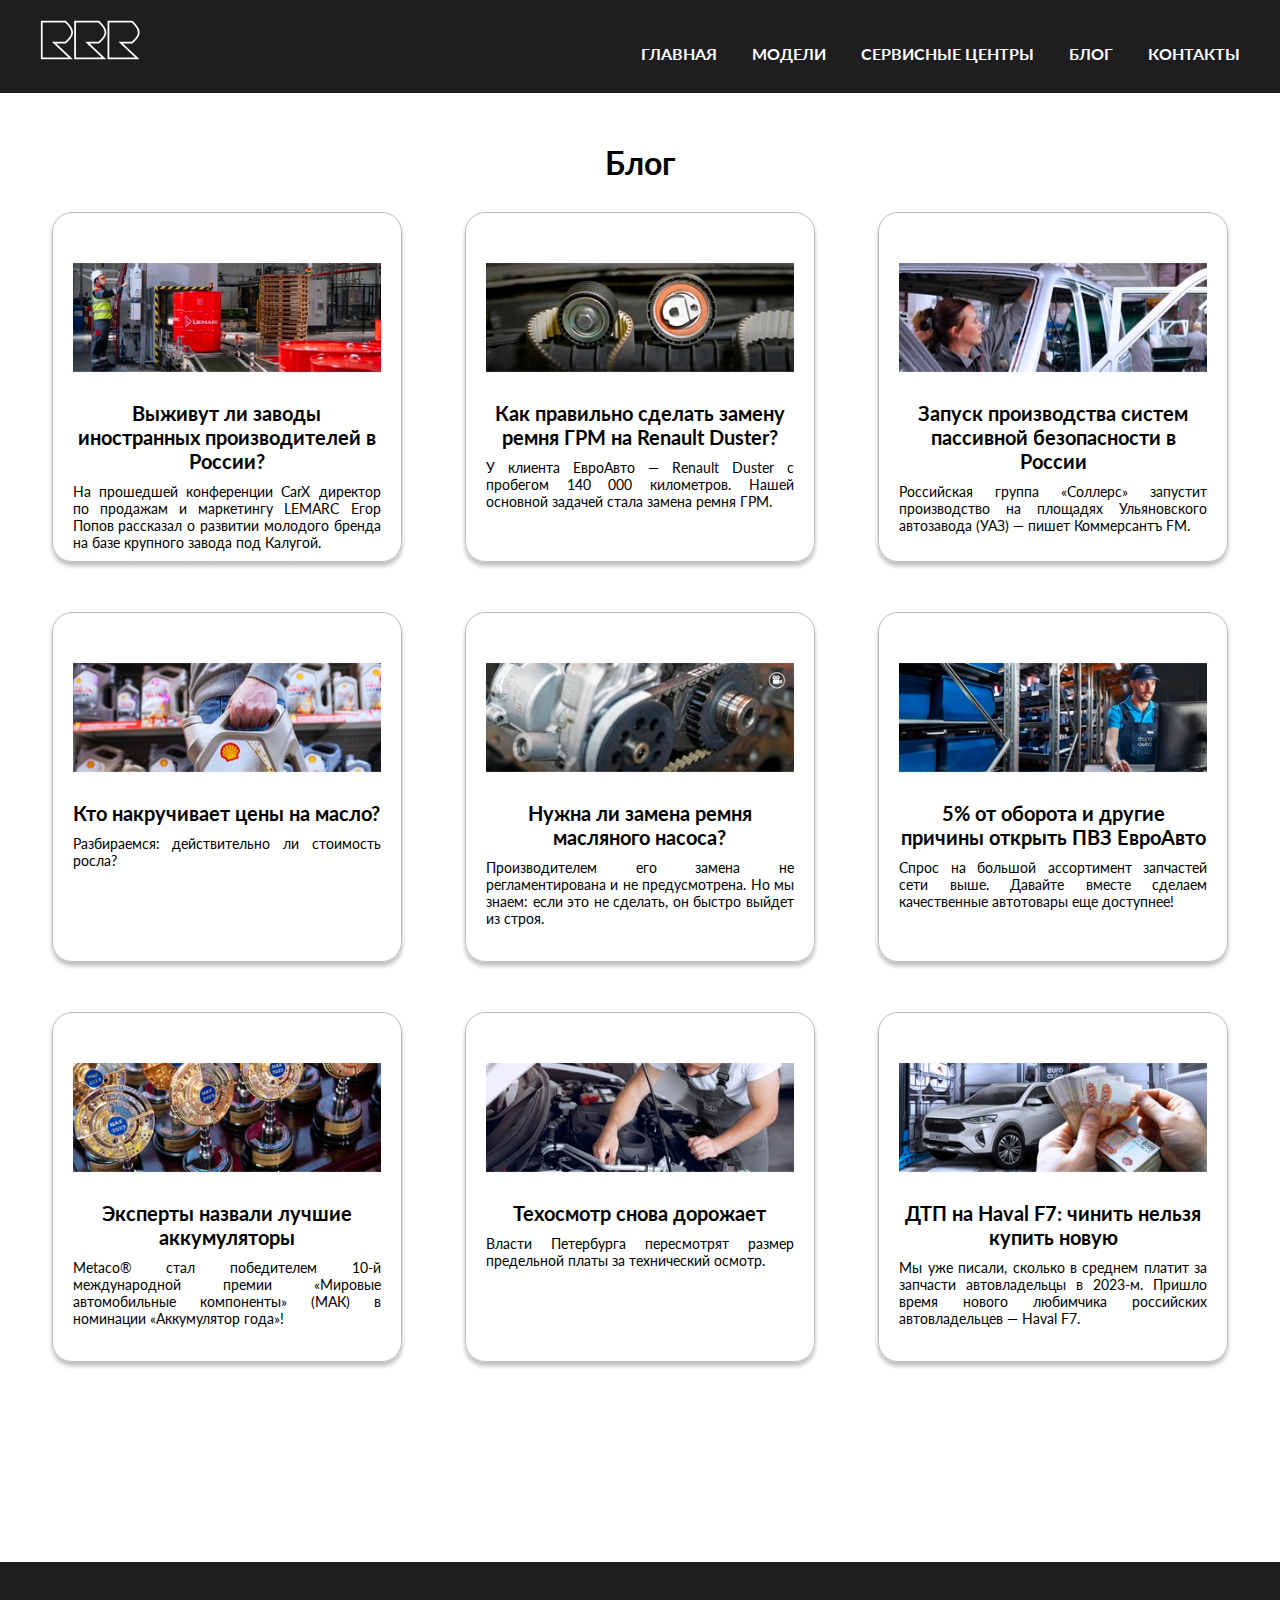
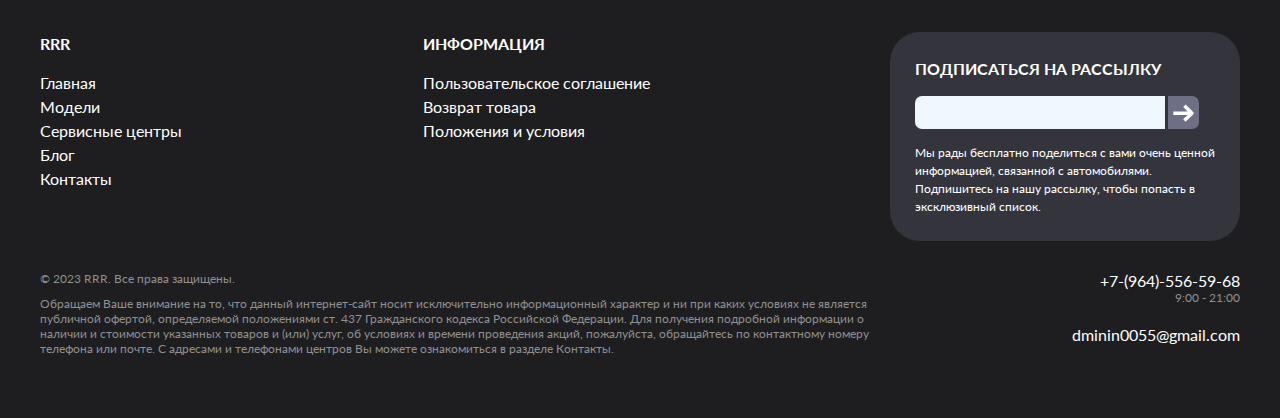
==== commit eb9c4956: "." ====
--- a/pages/blog.html
+++ b/pages/blog.html
@@ -51,7 +51,7 @@
             <div class="blog_wrapper">
                 <div class="blog_container">
                     <div class="main_div">
-                        <h1 class="title">Блог</h1>
+                        <h1 class="main_title">Блог</h1>
                         <div class="blog_items">
                             <a href="#" class="blog_item_link">
                                 <div class="blog_item">
@@ -107,15 +107,24 @@
                             <a href="#" class="blog_item_link">
                                 <div class="blog_item">
                                     <img src="../img/blog/img_3.png" alt="" class="blog_item_img">
-                                    <h5 class="blog_item_title">Замена масла в заднем редукторе Volkswagen ID.4 Crozz</h5>
-                                    <p class="blog_item_description">На СТО сети ЕвроАвто приехал электрический кроссовер. Показываем, как производится замена масла в электромобиле, а именно в заднем редукторе.</p>
-                                </div>
-                                <div class="hidden">
-                                    <div class="hidden_content">
-                                        <h1 class="title">Замена масла в заднем редукторе Volkswagen ID.4 Crozz</h1>
-                                        <p class="p">На СТО сети ЕвроАвто приехал электрический кроссовер. Показываем, как производится замена масла в электромобиле, а именно в заднем редукторе. По регламенту процедура не предусмотрена, но технические специалисты уверены: вечных жидкостей не бывает. Поэтому делаем профилактику.</p>
-                                        <p class="p">Потребуется литр масла стандарта GL4 и две пробки — сливная и заливная. Масло стандарта GL4 подходит для механических трансмиссий. Почему мы сделали такой выбор, а не взяли более привычный стандарт GL5? Дело в том, что во втором случае присадки агрессивны по отношению к цветным металлам и в большей степени сопротивляются трению. А в редукторе электромобиля цветные металлы присутствуют.</p>
-                                        <p class="p">Выкручиваем винты, чтобы снять защиту и обеспечить доступ. Откручиваем заливную пробку. Сливаем масло и смотрим на его консистенцию и цвет. В идеале не должно быть никаких вкраплений. Что и в каком порядке делать дальше? Смотрите в нашем ролике!</p>
+                                    <h5 class="blog_item_title">Кто накручивает цены на масло?</h5>
+                                    <p class="blog_item_description">Разбираемся: действительно ли стоимость росла?</p>
+                                </div>
+                                <div class="hidden">
+                                    <div class="hidden_content">
+                                        <h1 class="title">Кто накручивает цены на масло?</h1>
+                                        <p class="p">Вы видели эти заголовки? Если не брать во внимание новости о контрафакте моторного масла в СМИ, то они о его цене:
+
+                                            Какие проблемы ждут рынок автомобильных масел. Они уже подорожали на 80%
+                                            В России скоро подорожает импортное моторное масло
+                                            Великое автоподорожание. Как не переплачивать за масло?
+
+                                            Это лишь несколько примеров. Разбираемся: действительно ли стоимость росла?</p>
+                                        <h1 class="title">Автомасла дорожают?</h1>
+                                        <p class="p">Причин всегда несколько. Это может быть рост спроса на нефтепродукты, увеличение стоимости производства масла и изменение курса валют. </p>
+                                        <img src="../img/blog/oil.png" alt="" class="oil">
+                                        <p class="p">Если курс валюты страны, в которой производится масло, меняется относительно России, то следом за ней — цена. Есть еще такой фактор, как конкуренция: когда она высокая, ждем дефляции (снижения общего уровня цен на товары и услуги).</p>
+                                        <p class="p">За последний год эти факторы постоянно менялись: игроки уходили с рынка (Shell, Total, Mobil, Castrol), появлялись новые бренды, становились более востребованными российские производители, про курс валюты вы знаете сами. Отсюда большой разброс и появление контрафакта. Но из приведенной выше статистики видно, что роста цены даже на 40-50% не было. И если в вашем магазине он произошел, то вопросы к самому продавцу.</p>
                                     </div>
                                 </div>
                             </a>
--- a/css/style_blog.css
+++ b/css/style_blog.css
@@ -12,7 +12,7 @@
 }
 
 .main {
-    margin: 100px 0 100px 0;
+    margin: 50px 0 100px 0;
 }
 
 .blog_container {
@@ -20,8 +20,9 @@
     margin: 0 auto 100px;
 }
 
-.title {
+.main_title {
     text-align: center;
+    margin-bottom: 30px;
 }
 
 .blog_items {
@@ -66,6 +67,7 @@
     margin-top: 30px;
     font-size: 30px;
     color: #FFFFFF;
+    text-align: center;
 }
 
 .p {
@@ -94,18 +96,18 @@
 }
 
 .hidden_content {
-    margin: 40px 0 40px auto;
+    margin: 0 auto;
     max-width: 1000px;
 }
 
 .hidden_active {
     position: fixed;
     top: 0;
+    bottom: 0;
     visibility: visible;
     opacity: 1;
     transition: .3s;
 }
-
 
 @media (max-width: 1200px) {
 
@@ -127,4 +129,12 @@
         width: 390px;
     }
 
+    .oil {
+        width: 390px;
+    }
+
+    /*.hidden_content {*/
+    /*    padding-top: 500px;*/
+    /*}*/
+
 }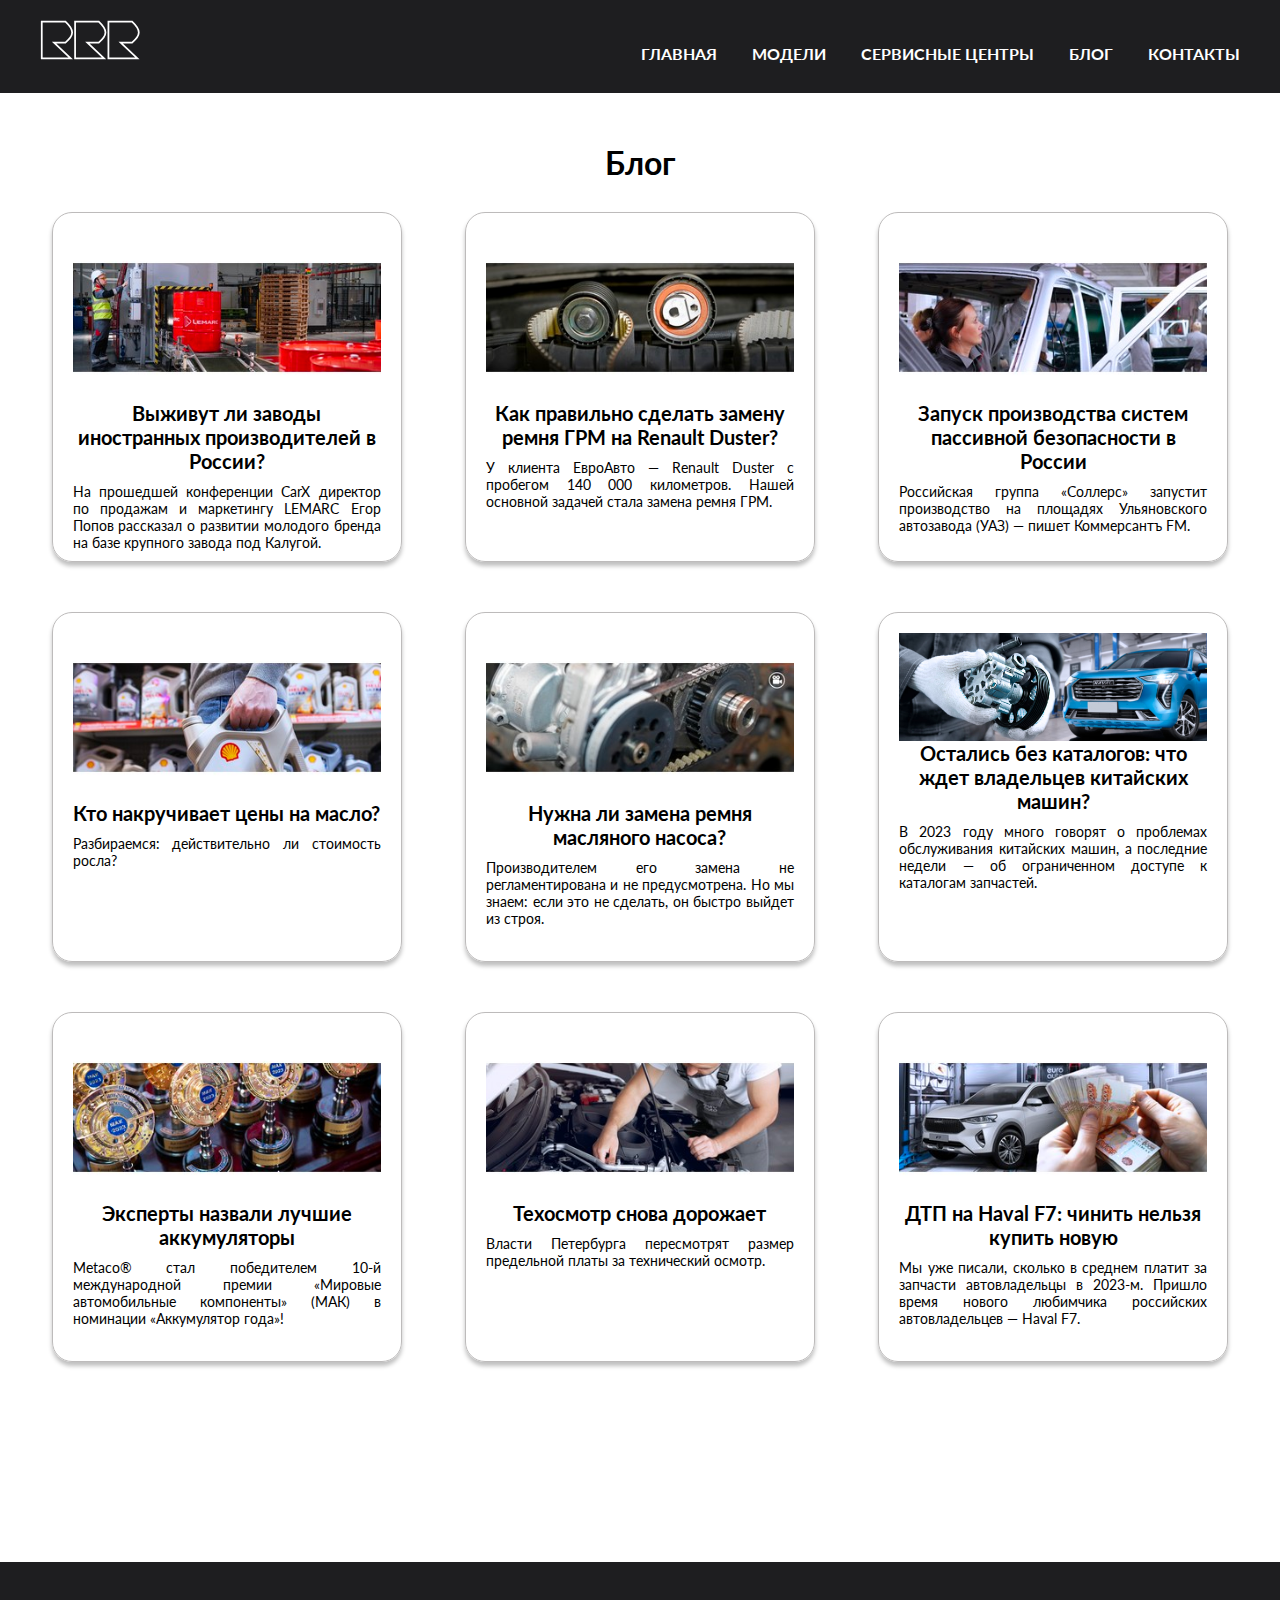
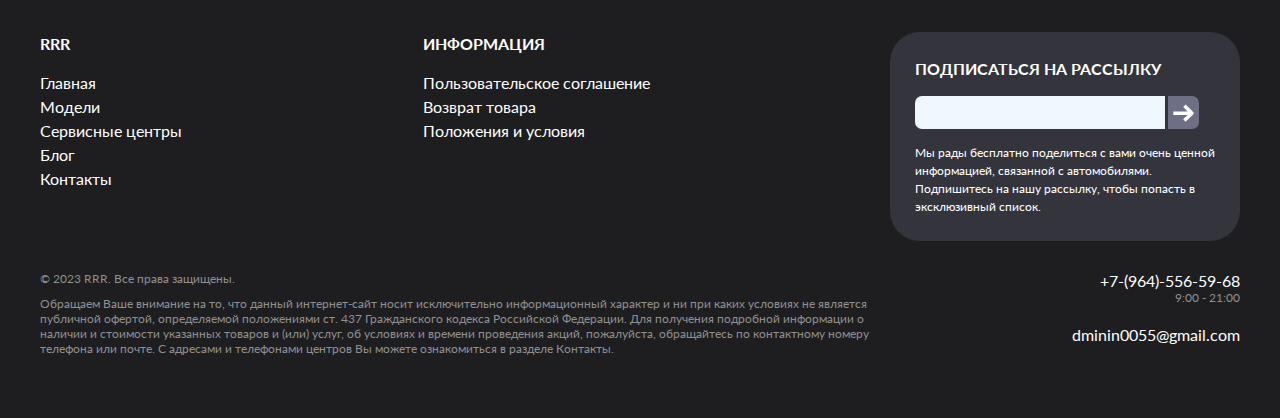
==== commit 76a465ff: "." ====
--- a/pages/blog.html
+++ b/pages/blog.html
@@ -60,7 +60,7 @@
                                     <p class="blog_item_description">На прошедшей конференции CarX директор по продажам и маркетингу LEMARC Егор Попов рассказал о развитии молодого бренда на базе крупного завода под Калугой.</p>
                                 </div>
                                 <div class="hidden">
-                                    <div class="hidden_content">
+                                    <div class="hidden_content h1">
                                         <h1 class="title">Почему производство масел востребовано в России?</h1>
                                         <p class="p">“С уходом четырех лидеров рынка моторных масел перед нами встала задача заместить их продуктовую линейку без потери качества. Автомобили, которые выходят на наш рынок последние 5-7 лет, стали еще более технологичными и современными. Заглянув в сервисные книжки ваших машин и тех, которые только появляются, вы увидите требования уровня API SP, малозольные масла, уровня С5 - С6 и так далее. Я уже не говорю про маловязкие”, — рассказал Егор Попов.</p>
                                         <h1 class="title">Производство российского масла для ДВС</h1>
@@ -77,7 +77,7 @@
                                     <p class="blog_item_description">У клиента ЕвроАвто — Renault Duster c пробегом 140 000 километров. Нашей основной задачей стала замена ремня ГРМ.</p>
                                 </div>
                                 <div class="hidden">
-                                    <div class="hidden_content">
+                                    <div class="hidden_content h2">
                                         <h1 class="title">Как правильно сделать замену ремня ГРМ на Renault Duster?</h1>
                                         <p class="p">Для ремонта потребуются ремень ГРМ, натяжной ролик, паразитный ролик. Можно купить их по отдельности, но мы использовали комплект Metaco. Во-первых, он надлежащего качества. Во-вторых, в комплекте есть нужные заглушки технологического отверстия для установки планки фиксатора распредвала и два болта.</p>
                                         <p class="p">Кроме того, потребуются фиксаторы коленчатого вала и распредвала, а также шестерен распредвала. Начинаем работу с осмотра автомобиля целиком, даже если заказ-наряд не включает это. Например, в данном случае рекомендовано заменить воздушный фильтр. </p>
@@ -93,7 +93,7 @@
                                     <p class="blog_item_description">Российская группа «Соллерс» запустит производство на площадях Ульяновского автозавода (УАЗ) — пишет Коммерсантъ FM.</p>
                                 </div>
                                 <div class="hidden">
-                                    <div class="hidden_content">
+                                    <div class="hidden_content h3">
                                         <h1 class="title">Запуск производства систем пассивной безопасности в России</h1>
                                         <p class="p">Российская группа «Соллерс» запустит производство на площадях Ульяновского автозавода (УАЗ) — пишет Коммерсантъ FM. Планируется выпуск подушек и ремней безопасности, электронных блоков управления системами безопасности и рулевых колес. Рассказываем о проекте!</p>
                                         <h1 class="title">Почему именно эти устройства?</h1>
@@ -111,7 +111,7 @@
                                     <p class="blog_item_description">Разбираемся: действительно ли стоимость росла?</p>
                                 </div>
                                 <div class="hidden">
-                                    <div class="hidden_content">
+                                    <div class="hidden_content h4">
                                         <h1 class="title">Кто накручивает цены на масло?</h1>
                                         <p class="p">Вы видели эти заголовки? Если не брать во внимание новости о контрафакте моторного масла в СМИ, то они о его цене:
 
@@ -145,13 +145,22 @@
                             </a>
                             <a href="#" class="blog_item_link">
                                 <div class="blog_item">
-                                    <img src="../img/blog/img_5.png" alt="" class="blog_item_img">
-                                    <h5 class="blog_item_title">5% от оборота и другие причины открыть ПВЗ ЕвроАвто</h5>
-                                    <p class="blog_item_description">Спрос на большой ассортимент запчастей сети выше. Давайте вместе сделаем качественные автотовары еще доступнее!</p>
-                                </div>
-                                <div class="hidden">
-                                    <div class="hidden_content">
-                                        <h1 class="title">Почему производство масел востребовано в России?</h1>
+                                    <img src="../img/blog/img_9.png" alt="" class="blog_item_img">
+                                    <h5 class="blog_item_title">Остались без каталогов: что ждет владельцев китайских машин?</h5>
+                                    <p class="blog_item_description">В 2023 году много говорят о проблемах обслуживания китайских машин, а последние недели — об ограниченном доступе к каталогам запчастей.</p>
+                                </div>
+                                <div class="hidden">
+                                    <div class="hidden_content h6">
+                                        <h1 class="title">Остались без каталогов: что ждет владельцев китайских машин?</h1>
+                                        <p class="p">В 2023 году много говорят о проблемах обслуживания китайских машин, а последние недели — об ограниченном доступе к каталогам запчастей. Чем это чревато? Увеличением сроков ремонта и обслуживания? Ошибками при установке? О том, как это будет работать на практике, рассказал заместитель генерального директора ЕвроАвто Илья Плисов.</p>
+                                        <h1 class="title">Что не так с доступом к каталогам</h1>
+                                        <p class="p">С азиатскими марками, которые заходили на рынок Российской Федерации достаточно давно, проблем нет. Дилеры сформированы, и данные для независимых автосервисов предоставлены. Но появилось очень много новых брендов, при этом каталоги запчастей, инструкции по эксплуатации и техническому обслуживанию недоступны для СТО. </p>
+                                        <p class="p">Традиционно производители организуют работу только дилеров. Но их сети так быстро не растут. В России на сегодняшний день только 100 крупных городов и больше 2 000 мелких населенных пунктов. Очевидно, что сеть по каждой из десятков марок, которые сегодня оказались в России, невозможно быстро нарастить. И много городов, в которых ездят эти автомобили, но обслужить их негде. Люди едут в независимый сервис, а у того нет доступа к технической документации. </p>
+                                        <h1 class="title">Для чего нужна техническая документация</h1>
+                                        <p class="p">Современная машина состоит, плюс-минус, из 2 000 запчастей. В инструкции по эксплуатации описано, какие масляные продукты заливать в двигатель или трансмиссию, какая тормозная жидкость нужна — все основные вещи. Но эти 2 000 деталей туда не попадают. Полистайте свои инструкции, вы не обнаружите там перечня! Поэтому существуют специальные каталоги с артикулами, которые производители выпускают, чтобы комплектовать машины. И вот доступа к ним нет. </p>
+                                        <p class="p">За годы эксплуатации европейских марок люди получили документацию. Плюс были агрегатные системы и системы типа Автодаты, в которых можно посмотреть информацию о ремонте. Решения, которые есть в Китае и Юго-Восточной Азии, еще не попали в Россию. Иногда появляются данные, которые вы можете открыть и полистать, но они на китайском языке. А с иероглифами у нас пока не все умеют справляться.</p>
+                                        <h1 class="title">Что делать владельцам китайских машин?</h1>
+                                        <p class="p">Все зависит от наличия дилеров в конкретном регионе. По-хорошему автоконцерн должен открыть предприятия хотя бы в 30-50 городах, чтобы сервисы были доступны населению. Но на сегодняшний день мало марок представлены так на территории Российской Федерации. Владельцы поедут в Москву, Питер, Екатеринбург, Краснодар — крупные города, где есть дилеры. </p>
                                     </div>
                                 </div>
                             </a>
@@ -161,8 +170,8 @@
                                     <h5 class="blog_item_title">Эксперты назвали лучшие аккумуляторы</h5>
                                     <p class="blog_item_description">Metaco® стал победителем 10-й международной премии «Мировые автомобильные компоненты» (МАК) в номинации «Аккумулятор года»!</p>
                                 </div>
-                                <div class="hidden">
-                                    <div class="hidden_content">
+                                <div class="hidden h6">
+                                    <div class="hidden_content h7">
                                         <h1 class="title">Эксперты назвали лучшие аккумуляторы</h1>
                                         <p class="p">Metaco® стал победителем 10-й международной премии «Мировые автомобильные компоненты» (МАК) в номинации «Аккумулятор года»! Поздравляем с признанием и рассказываем, что это означает.</p>
                                         <h1 class="title">Качественные аккумуляторы</h1>
@@ -179,7 +188,7 @@
                                     <p class="blog_item_description">Власти Петербурга пересмотрят размер предельной платы за технический осмотр.</p>
                                 </div>
                                 <div class="hidden">
-                                    <div class="hidden_content">
+                                    <div class="hidden_content h8">
                                         <h1 class="title">Техосмотр снова дорожает</h1>
                                         <p class="p">Власти Петербурга пересмотрят размер предельной платы за технический осмотр — сообщает ТАСС. Год назад они уже подняли ее сразу на 75% впервые с 2012 года.</p>
                                         <h1 class="title">Техобслуживание после ухода западных автобрендов</h1>
@@ -201,7 +210,7 @@
                                     <p class="blog_item_description">Мы уже писали, сколько в среднем платит за запчасти автовладельцы в 2023-м. Пришло время нового любимчика российских автовладельцев — Haval F7.</p>
                                 </div>
                                 <div class="hidden">
-                                    <div class="hidden_content">
+                                    <div class="hidden_content h9">
                                         <h1 class="title">ДТП на Haval F7: чинить нельзя купить новую</h1>
                                         <p class="p">Ни для кого не секрет, что страховая не всегда покрывает все затраты на ремонт после ДТП. Мы уже писали, сколько в среднем платит за запчасти владелец Skoda Octavia А7, BMW X5, Geely Tugella, Kia Riо и Renault Duster в 2023-м. Пришло время нового любимчика российских автовладельцев — Haval F7.</p>
                                         <h1 class="title"></h1>
--- a/css/style_blog.css
+++ b/css/style_blog.css
@@ -137,4 +137,38 @@
     /*    padding-top: 500px;*/
     /*}*/
 
+    .h1 {
+        padding-top: 450px;
+    }
+
+    .h2 {
+        padding-top: 50px;
+    }
+
+    .h3 {
+        padding-top: 300px;
+    }
+
+    .h4 {
+        padding-top: 350px;
+    }
+
+    .h6 {
+        padding-top: 1100px;
+    }
+
+    .h7 {
+        padding-top: 450px;
+    }
+
+    .h8 {
+        padding-top: 350px;
+    }
+
+    .h9 {
+        padding-top: 450px;
+    }
+
+
+
 }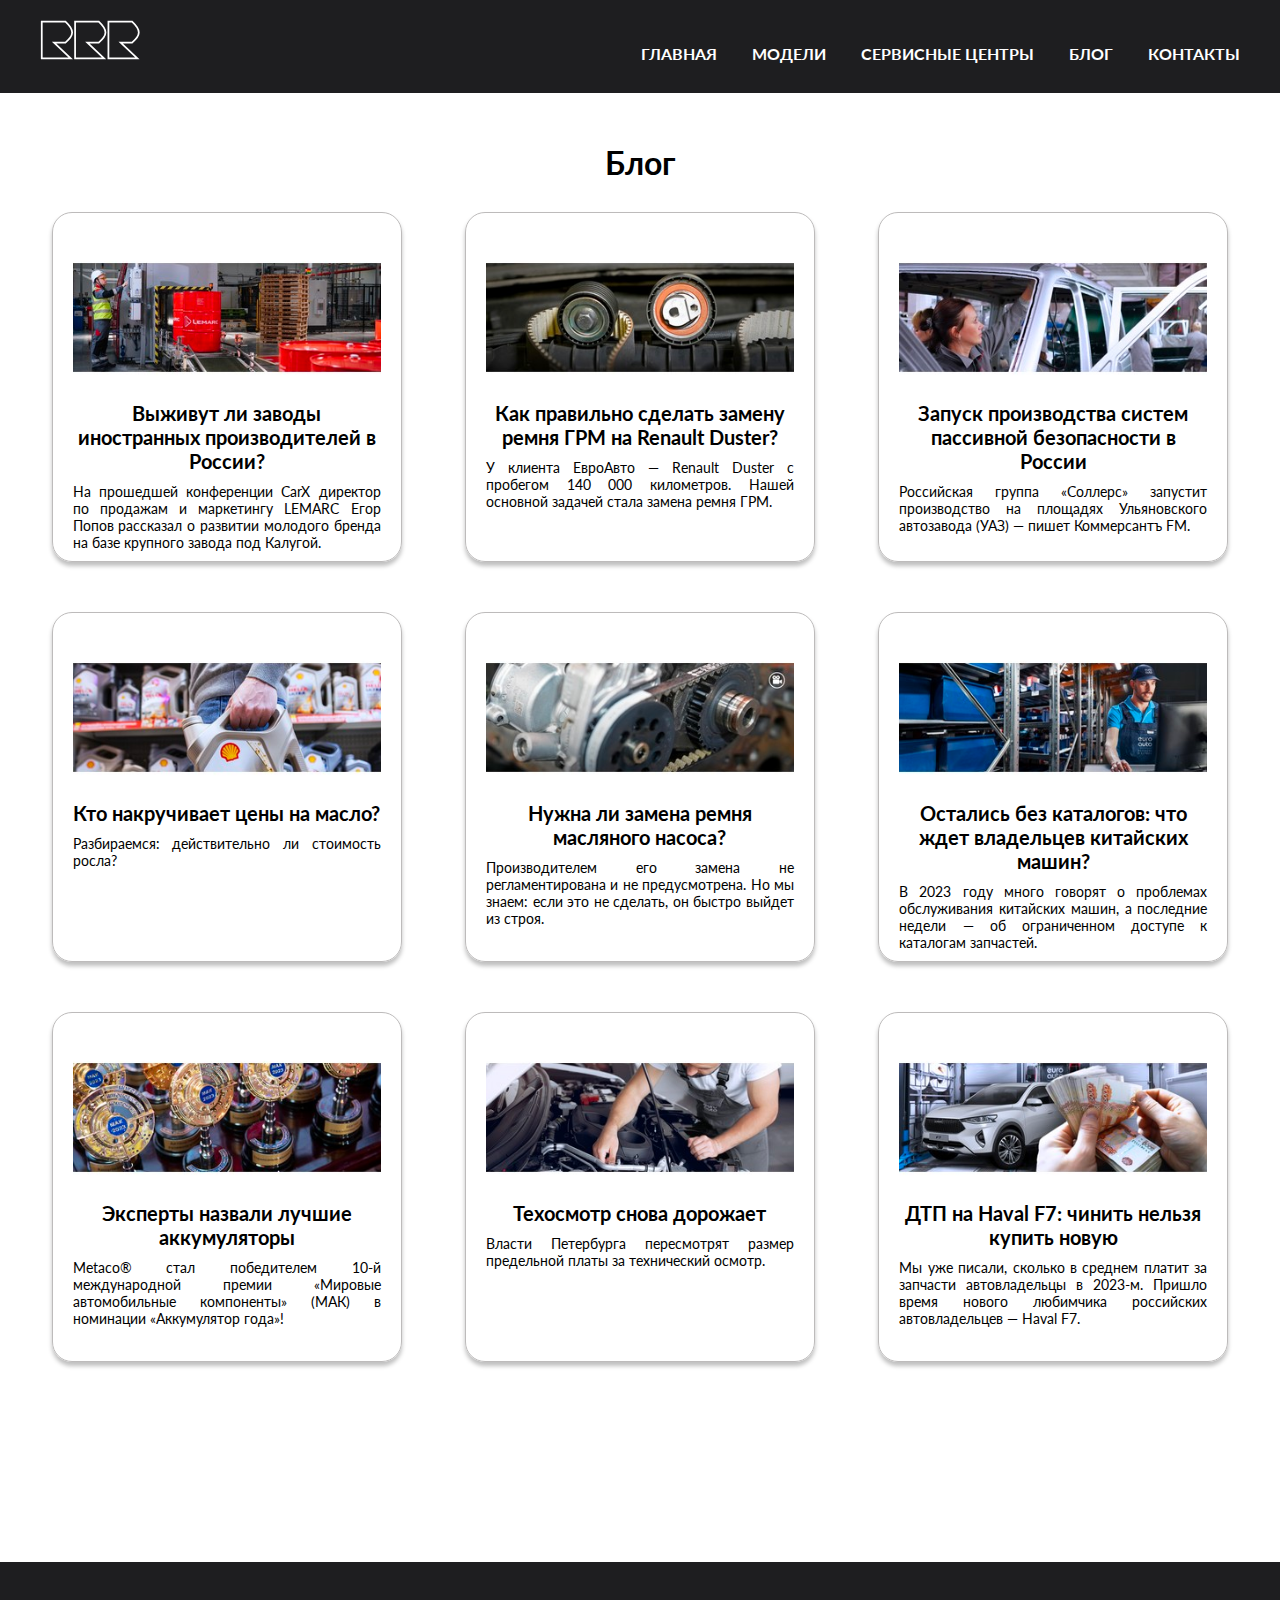
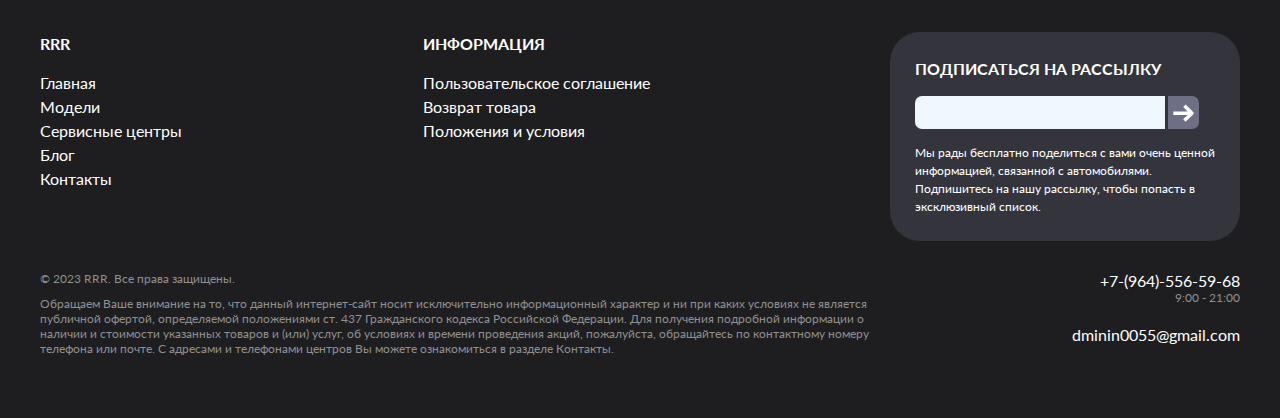
==== commit e251bc98: "." ====
--- a/pages/blog.html
+++ b/pages/blog.html
@@ -18,7 +18,7 @@
         <header class="header">
             <div class="container">
                 <div class="header__inner">
-                    <a href="#" class="logo">
+                    <a href="../index.html" class="logo">
                         <img src="../img/main/logo.svg" alt="logo" class="logo_img" width="100px" >
                     </a>
                     <nav class="menu">
@@ -145,7 +145,7 @@
                             </a>
                             <a href="#" class="blog_item_link">
                                 <div class="blog_item">
-                                    <img src="../img/blog/img_9.png" alt="" class="blog_item_img">
+                                    <img src="../img/blog/new.png" alt="" class="blog_item_img">
                                     <h5 class="blog_item_title">Остались без каталогов: что ждет владельцев китайских машин?</h5>
                                     <p class="blog_item_description">В 2023 году много говорят о проблемах обслуживания китайских машин, а последние недели — об ограниченном доступе к каталогам запчастей.</p>
                                 </div>
@@ -170,7 +170,7 @@
                                     <h5 class="blog_item_title">Эксперты назвали лучшие аккумуляторы</h5>
                                     <p class="blog_item_description">Metaco® стал победителем 10-й международной премии «Мировые автомобильные компоненты» (МАК) в номинации «Аккумулятор года»!</p>
                                 </div>
-                                <div class="hidden h6">
+                                <div class="hidden">
                                     <div class="hidden_content h7">
                                         <h1 class="title">Эксперты назвали лучшие аккумуляторы</h1>
                                         <p class="p">Metaco® стал победителем 10-й международной премии «Мировые автомобильные компоненты» (МАК) в номинации «Аккумулятор года»! Поздравляем с признанием и рассказываем, что это означает.</p>
--- a/css/style_blog.css
+++ b/css/style_blog.css
@@ -133,40 +133,36 @@
         width: 390px;
     }
 
-    /*.hidden_content {*/
-    /*    padding-top: 500px;*/
-    /*}*/
+    .h1 {
+        padding-top: 550px;
+    }
 
-    .h1 {
+    .h2 {
+        padding-top: 150px;
+    }
+
+    .h3 {
+        padding-top: 400px;
+    }
+
+    .h4 {
         padding-top: 450px;
     }
 
-    .h2 {
-        padding-top: 50px;
-    }
-
-    .h3 {
-        padding-top: 300px;
-    }
-
-    .h4 {
-        padding-top: 350px;
-    }
-
     .h6 {
-        padding-top: 1100px;
+        padding-top: 1200px;
     }
 
     .h7 {
+        padding-top: 550px;
+    }
+
+    .h8 {
         padding-top: 450px;
     }
 
-    .h8 {
-        padding-top: 350px;
-    }
-
     .h9 {
-        padding-top: 450px;
+        padding-top: 550px;
     }
 
 
